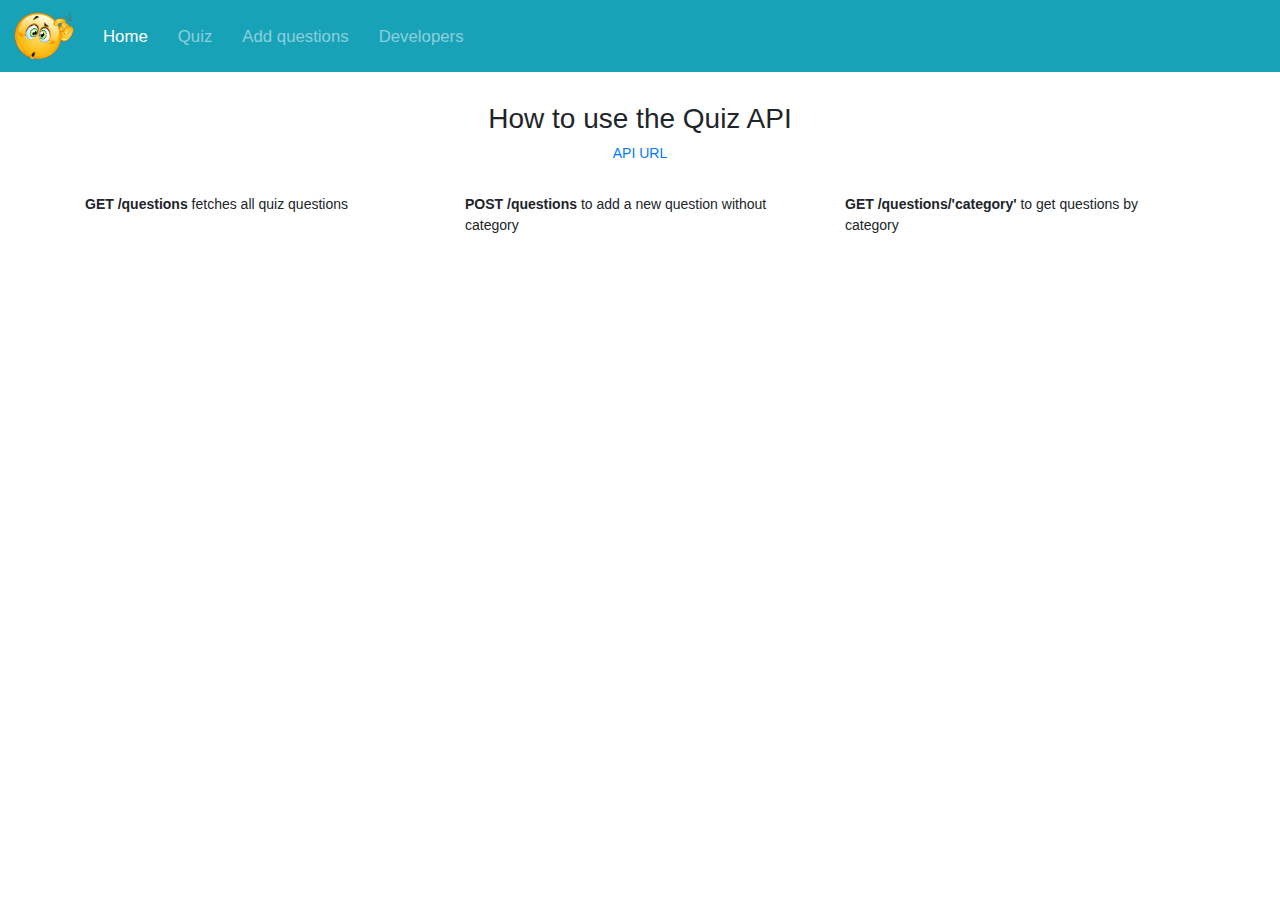
==== developers.html @ 4d366740 "-" ====
<!doctype html>
<html lang="en">
  <head>
    <!-- Required meta tags -->
    <meta charset="utf-8">
    <meta name="viewport" content="width=device-width, initial-scale=1, shrink-to-fit=no">

    <!-- Bootstrap CSS -->
    <link rel="stylesheet" href="https://maxcdn.bootstrapcdn.com/bootstrap/4.0.0/css/bootstrap.min.css" integrity="sha384-Gn5384xqQ1aoWXA+058RXPxPg6fy4IWvTNh0E263XmFcJlSAwiGgFAW/dAiS6JXm" crossorigin="anonymous">
    <link rel="stylesheet" href="style.css" />

    <title>Quiz</title>
  </head>
  <body>
    <header>
      <nav class="navbar navbar-expand-sm  navbar-dark bg-info ">
        <a class="navbar-brand" href="index.html"><img src="img/emoji.png" /></a>
        <button class="navbar-toggler" type="button" data-toggle="collapse" data-target="#navbarNav" aria-controls="navbarNav" aria-expanded="false" aria-label="Toggle navigation">
          <span class="navbar-toggler-icon"></span>
        </button>
        <div class="collapse navbar-collapse" id="navbarNav">
          <ul class="navbar-nav">
            <li class="nav-item active">
              <a class="nav-link" href="index.html">Home<span class="sr-only">(current)</span></a>
            </li>
            <li class="nav-item">
              <a class="nav-link" href="quiz.html">Quiz</a>
            </li>
            <li class="nav-item">
              <a class="nav-link" href="add.html">Add questions</a>
            </li>
            <li class="nav-item">
              <a class="nav-link" href="developers.html">Developers</a>
            </li>
          </ul>
        </div>
      </nav>
    </header>
    <main class=" container developers">
      <h2 class="text-center">How to use the Quiz API</h2>
      <div class="text-center">
        <a href="https://morning-journey-89097.herokuapp.com/questions" target="_blank">API URL</a>
      </div>
      <div class="row">
        <div class="col-sm-4">
          <p>
            <strong>GET /questions</strong> fetches all quiz questions
          </p>
        </div>
        <div class="col-sm-4">
          <p>
            <strong>POST /questions</strong> to add a new question without category
          </p>
        </div>
        <div class="col-sm-4">
          <p>
            <strong>GET /questions/'category'</strong> to get questions by category
          </p>
        </div>
      </div>
    </main>



    <!-- Optional JavaScript -->
    <!-- jQuery first, then Popper.js, then Bootstrap JS -->
    <script src="https://code.jquery.com/jquery-3.3.1.min.js"
    integrity="sha256-FgpCb/KJQlLNfOu91ta32o/NMZxltwRo8QtmkMRdAu8="
    crossorigin="anonymous"></script>
    <script src="https://cdnjs.cloudflare.com/ajax/libs/popper.js/1.12.9/umd/popper.min.js" integrity="sha384-ApNbgh9B+Y1QKtv3Rn7W3mgPxhU9K/ScQsAP7hUibX39j7fakFPskvXusvfa0b4Q" crossorigin="anonymous"></script>
    <script src="https://maxcdn.bootstrapcdn.com/bootstrap/4.0.0/js/bootstrap.min.js" integrity="sha384-JZR6Spejh4U02d8jOt6vLEHfe/JQGiRRSQQxSfFWpi1MquVdAyjUar5+76PVCmYl" crossorigin="anonymous"></script>

  </body>
</html>
---- style.css ----
* {
  font-size: 14px;
}

body {
  padding-bottom: 50px;
}

.navbar-brand img {
  width: 60px;
}

.nav-link {
  font-size: 1.2em;
  margin: 0 8px;
  color: rgb(255, 255, 255);
}

h1 {
}

ul {
  list-style-type: none;
}

main li {
  font-size: 1.2em;
  margin: 5vh 0 0 3vw;
}

.card {
  height: 450px;
}

.card-img-top {
  max-width: 230px;
  height: 250px;
  margin: 0 auto;
}

h2 {
  margin-top: 30px;
}

.form-container {
  margin: 0 auto;
  width: 400px;
  max-width: 100%;
}

form {
  margin-top: 30px;
}

form > p,
.button-div {
  text-align: center;
}

form .radio {
  text-align: center;
}

.form-group {
  margin: 30px 0;
}

form button {
  width: 100px;
}

#quiz {
  height: 400px;
  width: 400px;
  margin: 0 auto;
}

#quiz > div {
  margin-top: 100px;
}

#quiz input {
  margin-left: 10px;
}

form > p {
  background-color: rgb(230, 230, 230);
}

main.developers > .row {
  margin-top: 30px;
}
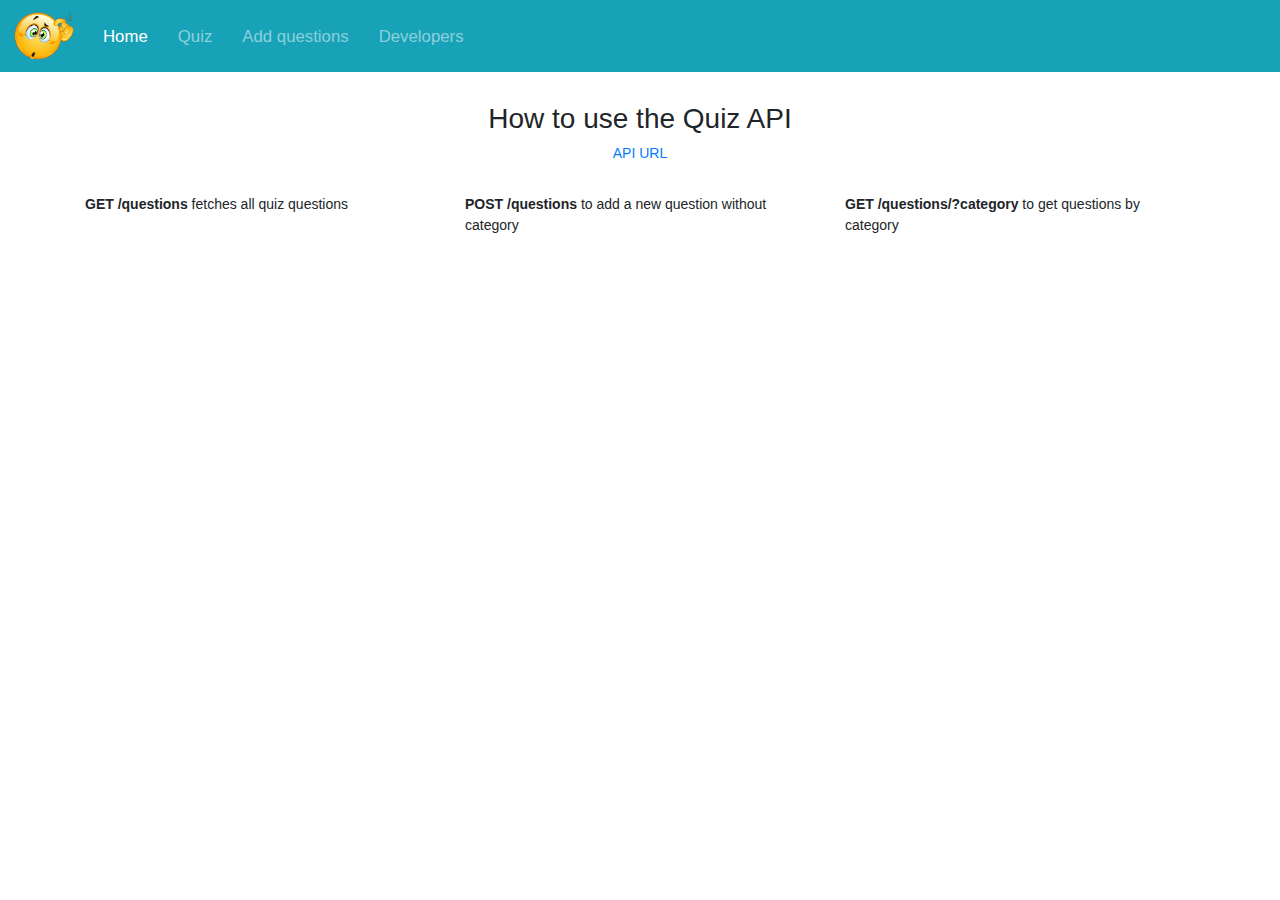
==== commit 59321fab: "update developers.html" ====
--- a/developers.html
+++ b/developers.html
@@ -39,7 +39,7 @@
     <main class=" container developers">
       <h2 class="text-center">How to use the Quiz API</h2>
       <div class="text-center">
-        <a href="https://morning-journey-89097.herokuapp.com/questions" target="_blank">API URL</a>
+        <a href="https://morning-journey-89097.herokuapp.com" target="_blank">API URL</a>
       </div>
       <div class="row">
         <div class="col-sm-4">
@@ -54,7 +54,7 @@
         </div>
         <div class="col-sm-4">
           <p>
-            <strong>GET /questions/'category'</strong> to get questions by category
+            <strong>GET /questions/?category</strong> to get questions by category
           </p>
         </div>
       </div>
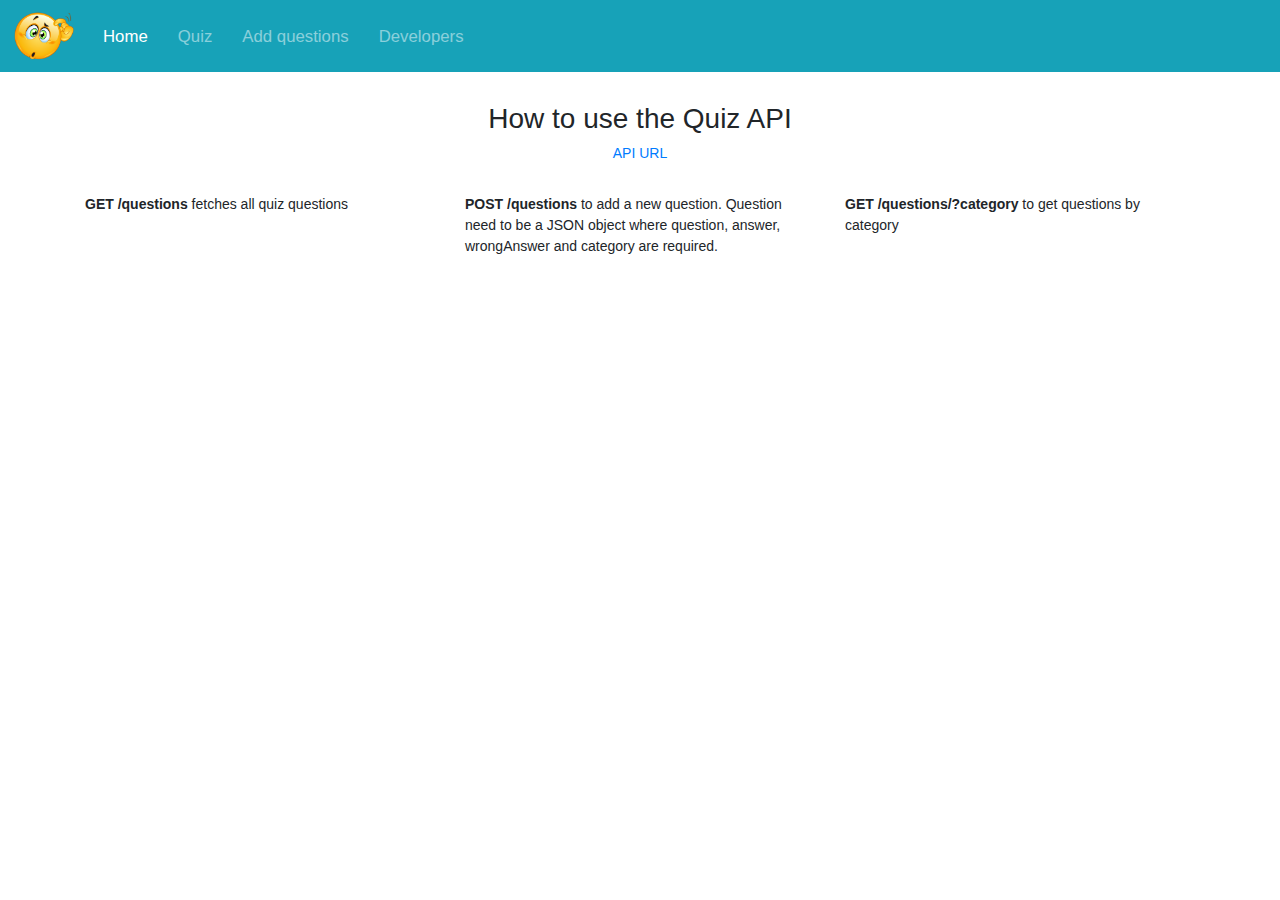
==== commit f54e82df: "update developers.html" ====
--- a/developers.html
+++ b/developers.html
@@ -49,7 +49,7 @@
         </div>
         <div class="col-sm-4">
           <p>
-            <strong>POST /questions</strong> to add a new question without category
+            <strong>POST /questions</strong> to add a new question. Question need to be a JSON object where question, answer, wrongAnswer and category are required.
           </p>
         </div>
         <div class="col-sm-4">
